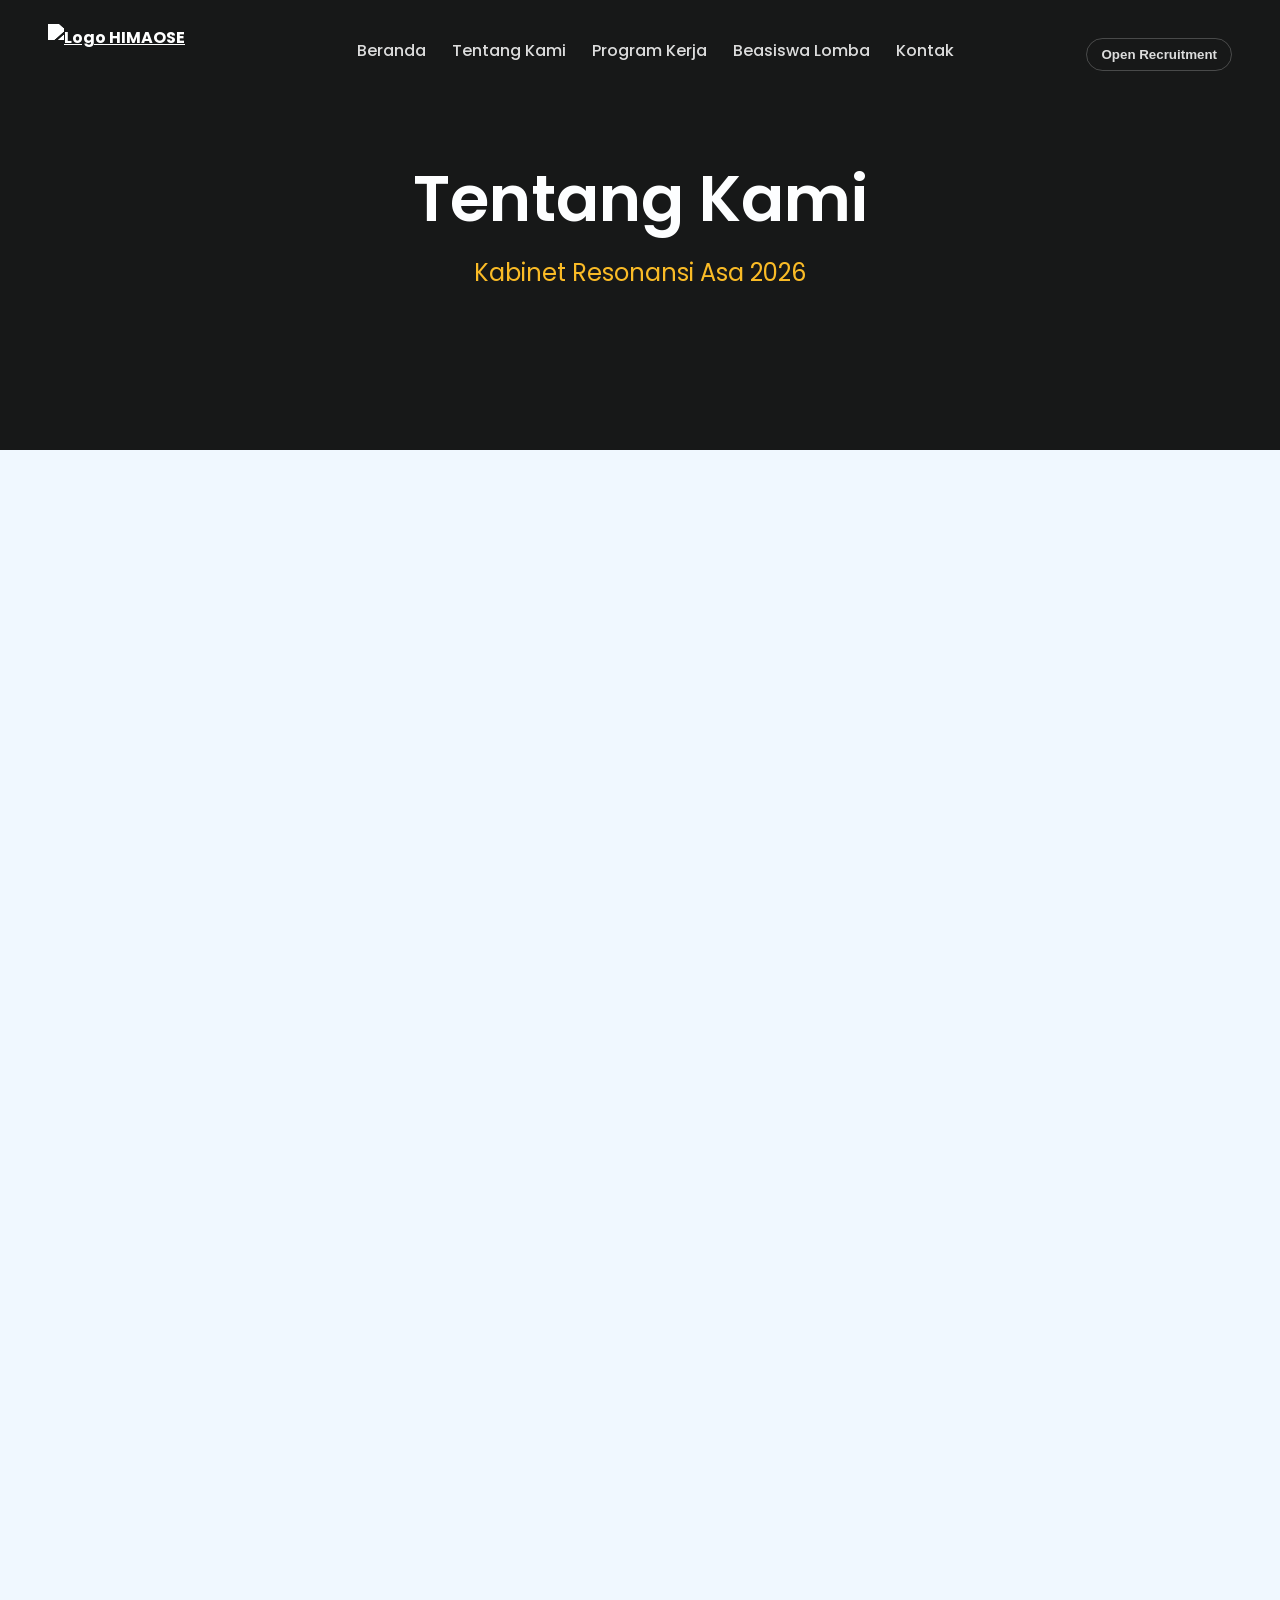
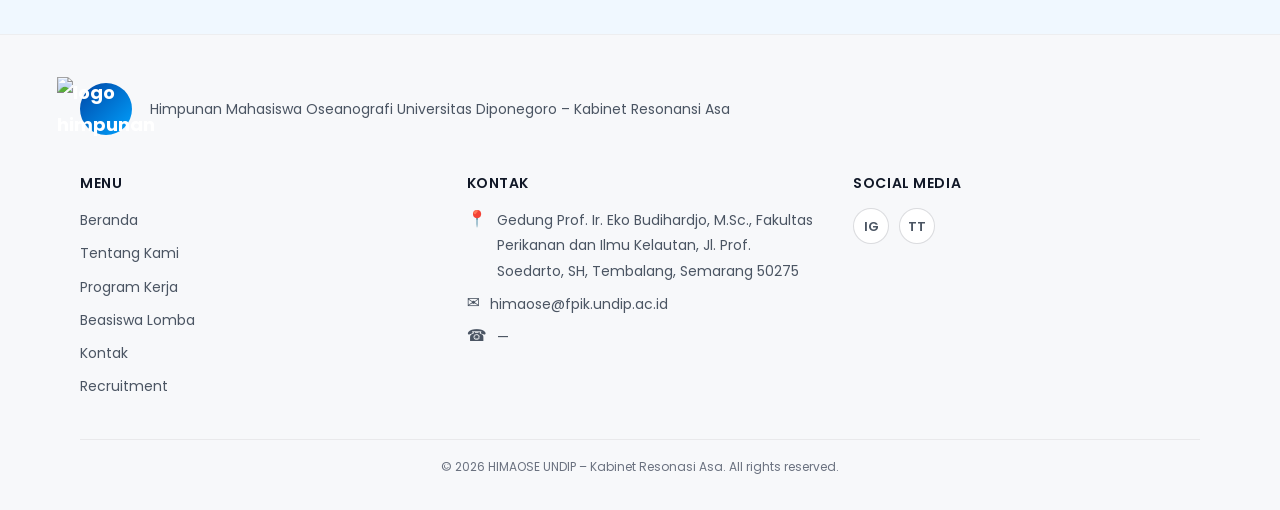
==== profil.html @ d8b57caa "update profil dan organogram" ====
<!doctype html>
<html lang="id">

<head>
  <meta charset="utf-8" />
  <meta name="viewport" content="width=device-width, initial-scale=1" />
  <title>Profile - HIMAOSE</title>

  <!-- Fonts -->
  <link href="https://fonts.googleapis.com/css2?family=Poppins:wght@300;400;600;700&display=swap" rel="stylesheet" />

  <!-- Favicon -->
  <link rel="icon" type="image/png" sizes="64x64" href="assets/images/logo/favicon.ico" />

  <!-- Styles -->
  <link rel="stylesheet" href="assets/css/profil.css" />
  <link rel="stylesheet" href="assets/css/navbar.css" />
  <link rel="stylesheet" href="assets/css/footer.css" />

  <!-- Feather -->
  <script src="https://unpkg.com/feather-icons"></script>
</head>

<!-- EDIT HEREEEEEEEEEEEEEEEEEEEEEEEEEEEEEEEEEEEEEEEEEEEEEEEEEE -->

<body>
  <!-- NAVBAR -->
  <div id="navbar"></div>

  <!-- HERO -->
  <div class="overlay">
    <main class="profile-hero" role="main">
      <h1>Tentang Kami</h1>
      <h2>Kabinet Resonansi Asa 2026</h2>
    </main>
  </div>

  <!-- APA ITU HIMAOSE -->
  <section class="section-about-himaose scroll-reveal">
    <h2>Himpunan Mahasiswa Oseanografi</h2>
    <p>
      Himpunan Mahasiswa Oseanografi (HIMAOSE) adalah organisasi otonom
      mahasiswa tingkat program studi Oseanografi di Universitas Diponegoro.
      Sejak berdiri pada 4 Maret 2017, HIMAOSE menjadi wadah aspirasi,
      pengembangan keilmuan, dan pembinaan karakter mahasiswa Oseanografi
      dalam lingkup akademik maupun non-akademik. Berkomitmen untuk terus
      berkembang, HIMAOSE hadir sebagai rumah tumbuh bagi seluruh mahasiswa
      Oseanografi dalam mencapai visi dan misi organisasi.
    </p>
  </section>

  <!-- VISI & MISI -->
  <section class="section-vision-mission scroll-reveal">
    <h2>Visi &amp; Misi</h2>
    <div class="vm-container">
      <div class="vm-card" onclick="showVM('visi', this)">
        <h3>Visi</h3>
      </div>
      <div class="vm-card" onclick="showVM('misi', this)">
        <h3>Misi</h3>
      </div>
    </div>
    <div id="visi" class="vm-content">
      <p>
        Mewujudkan HIMAOSE sebagai organisasi yang resilien, progresif,
        profesional, dan sinergis melalui sistem kerja yang adaptif,
        kolaboratif, dan tepat waktu guna membangun lingkungan yang
        memotivasi, memperkuat partisipasi dan bonding fungsionaris, serta
        meningkatkan koordinasi lintas-bidang dan lintas-himpunan secara
        berkelanjutan.
      </p>
    </div>
    <div id="misi" class="vm-content">
      <ol>
        <li>
          Menguatkan sistem internal yang adaptif dan profesional untuk
          memastikan alur kerja yang jelas, mulai dari perencanaan, eksekusi,
          hingga pelaporan.
        </li>

        <li>
          Memperkuat ikatan pengurus untuk membangun iklim hangat didalam
          himpunan yang memotivasi melalui pengembangan SDM yang terarah.
        </li>

        <li>
          Memperkuat koordinasi dan kolaborasi lintas-bidang secara sinergis,
          pembagian peran yang proporsional, serta budaya kerja tepat waktu
          untuk memastikan setiap program berjalan terintegrasi dan saling
          mendukung.
        </li>

        <li>
          Meningkatkan interaksi, partisipasi, dan sense of belonging angkatan
          melalui mekanisme komunikasi dua arah yang baik, program yang
          relevan, serta pemberian ruang kontribusi yang terpercaya untuk
          setiap angkatan.
        </li>

        <li>
          Membangun hubungan kelembagaan yang baik dengan HMIK, himpunan lain,
          serta jejaring eksternal agar kolaborasi strategis dapat dilakukan
          secara efektif dan terarah.
        </li>

        <li>
          Mengarahkah setiap program kerja agar relevan dengan identitas
          keilmuan Oseanografi.
        </li>

        <li>
          Menyelenggarakan kegiatan pengabdian masyarakat yang berdampak dan
          berkelanjutan dengan memfokuskan tema pada isu-isu pesisir dan
          oseanografi.
        </li>
      </ol>
    </div>
  </section>

  <!-- STRUKTUR ORGANISASI -->
  <section class="section-structure scroll-reveal">
    <h2>Struktur Organisasi</h2>
    <div class="structure-image-container">
      <!-- Ganti src dengan path gambar struktur organisasi Anda -->
      <img src="assets/images/Organogram.png" alt="Struktur Organisasi HIMAOSE" class="structure-image" />
    </div>
    <div class="structure-cards-container">
      <a href="KetuaWakil.html" class="structure-card">
        <div class="card-icon"><i data-feather="award"></i></div>
        <h3>Ketua &amp; Wakil</h3>
      </a>
      <a href="Sekretaris.html" class="structure-card">
        <div class="card-icon"><i data-feather="file-text"></i></div>
        <h3>Sekretaris</h3>
      </a>
      <a href="Bendahara.html" class="structure-card">
        <div class="card-icon"><i data-feather="dollar-sign"></i></div>
        <h3>Bendahara</h3>
      </a>
      <a href="PSDM.html" class="structure-card">
        <div class="card-icon"><i data-feather="users"></i></div>
        <h3>PSDM</h3>
      </a>
      <a href="MI.html" class="structure-card">
        <div class="card-icon"><i data-feather="book-open"></i></div>
        <h3>Media Informasi</h3>
      </a>
      <a href="Dagri.html" class="structure-card">
        <div class="card-icon"><i data-feather="home"></i></div>
        <h3>Dagri</h3>
      </a>
      <a href="Ekotif.html" class="structure-card">
        <div class="card-icon"><i data-feather="globe"></i></div>
        <h3>Ekotif</h3>
      </a>
      <a href="Humas.html" class="structure-card">
        <div class="card-icon"><i data-feather="message-circle"></i></div>
        <h3>Humas</h3>
      </a>
      <a href="Kesma.html" class="structure-card">
        <div class="card-icon"><i data-feather="heart"></i></div>
        <h3>Kesma</h3>
      </a>
      <a href="Seniora.html" class="structure-card">
        <div class="card-icon"><i data-feather="dribbble"></i></div>
        <h3>Seniora</h3>
      </a>
      <a href="Libang.html" class="structure-card">
        <div class="card-icon"><i data-feather="search"></i></div>
        <h3>Libang</h3>
      </a>
      <a href="Dimas.html" class="structure-card">
        <div class="card-icon"><i data-feather="compass"></i></div>
        <h3>Dimas</h3>
      </a>
    </div>
  </section>

  <!-- MAKNA LOGO -->
  <section class="section-logo-meaning scroll-reveal">
    <h2>Makna Logo Resonansi Asa</h2>
    <div class="logo-cards-container">
      <div class="logo-card scroll-reveal">
        <div class="card-image">
          <img src="assets/images/logo/infinity.PNG" alt="Elemen 1" />
        </div>
        <div class="card-title">Gelombang</div>
        <div class="card-overlay">
          <p>
            Menegaskan identitas HIMAOSE sebagai rumah keilmuan Oseanografi.
            Menggambarkan gerak organisasi yang progresif
          </p>
        </div>
      </div>

      <div class="logo-card scroll-reveal">
        <div class="card-image">
          <img src="assets/images/logo/resonansi asa-01.jpg" alt="Elemen 2" />
        </div>
        <div class="card-title">Siluet Paus</div>
        <div class="card-overlay">
          <p>
            Paus adalah penjaga keseimbangan dalam ekosistem laut, berdampak
            luas pada kehidupan di sekitarnya
          </p>
        </div>
      </div>

      <div class="logo-card scroll-reveal">
        <div class="card-image">
          <img src="assets/images/logo/jabattangan.PNG" alt="Elemen 3" />
        </div>
        <div class="card-title">Jabat Tangan</div>
        <div class="card-overlay">
          <p>
            Dua bentuk kuning membentuk silhouette jabat tangan, simbol dari
            kerja sama dan rasa saling percaya.
          </p>
        </div>
      </div>

      <div class="logo-card scroll-reveal">
        <div class="card-image">
          <img src="assets/images/logo/resonansi asa-01.jpg" alt="Elemen 4" />
        </div>
        <div class="card-title">Infinity</div>
        <div class="card-overlay">
          <p>
            Gelombang biru dan jabat tangan kuning bersatu membentuk simbol
            infinity yang menandakan bahwa arah kerja HIMAOSE harus
            berkelanjutan
          </p>
        </div>
      </div>

      <div class="logo-card scroll-reveal">
        <div class="card-image">
          <img src="assets/images/logo/titikbiru.PNG" alt="Elemen 5" />
        </div>
        <div class="card-title">2 Titik Biru</div>
        <div class="card-overlay">
          <p>
            Penegasan bahwa gerak HIMAOSE didasakan pada nilai dan budaya
            organisasi
          </p>
        </div>
      </div>
    </div>
  </section>

  <!-- NILAI RESONANSI ASA -->
  <section class="section-values scroll-reveal">
    <h2>Nilai Resonansi Asa</h2>
    <div class="values-container">
      <div class="value-card">
        <div class="value-icon"><i data-feather="refresh-cw"></i></div>
        <h3>RESILIEN</h3>
        <p>
          Kemampuan fungsionaris untuk tetap kuat, bangkit, dan adaptif
          menghadapi tekanan serta perubahan
        </p>
      </div>

      <div class="value-card">
        <div class="value-icon"><i data-feather="trending-up"></i></div>
        <h3>PROGRESIF</h3>
        <p>
          Komitmen untuk terus bergerak maju melalui pengembangan program dan
          sistem kerja yang lebih baik.
        </p>
      </div>

      <div class="value-card">
        <div class="value-icon"><i data-feather="award"></i></div>
        <h3>PROFESIONAL</h3>
        <p>
          Menjalankan tugas dengan mutu, kualitas, dan sikap kerja yang
          bertanggung jawab serta berintegritas.
        </p>
      </div>

      <div class="value-card">
        <div class="value-icon"><i data-feather="users"></i></div>
        <h3>SINERGIS</h3>
        <p>
          Membangun kerja sama yang selaras dan saling menguatkan antar
          pengurus maupun antarhimpunan.
        </p>
      </div>
    </div>
  </section>

  <!-- BUDAYA RESONANSI ASA -->
  <section class="section-values section-culture scroll-reveal">
    <h2>Budaya Resonansi Asa</h2>
    <div class="values-container">
      <div class="value-card">
        <div class="value-icon"><i data-feather="clock"></i></div>
        <h3>PUNCTUALITY</h3>
        <p>
          Komitmen untuk tepat waktu sebagai wujud disiplin dan tanggung jawab
          terhadap kesepakatan.
        </p>
      </div>

      <div class="value-card">
        <div class="value-icon"><i data-feather="git-merge"></i></div>
        <h3>KOLABORASI</h3>
        <p>
          Kerja sama antarindividu atau kelompok untuk mencapai tujuan bersama
          secara saling melengkapi.
        </p>
      </div>

      <div class="value-card">
        <div class="value-icon"><i data-feather="sliders"></i></div>
        <h3>BERADAPTASI</h3>
        <p>
          Kemampuan menyesuaikan diri dengan dinamika kebutuhan secara cepat
          dan relevan.
        </p>
      </div>
    </div>
  </section>

  

  <!-- FOOTER ROOT  -->
  <div id="footer-root"></div>

  <!-- FOOTER LOAD -->
  <script src="js/load-navbar.js"></script>

  <!-- FOOTER LOAD -->
  <script src="js/load-footer.js"></script>

  <script src="js/profil.js"></script>
</body>

</html>
---- assets/css/profil.css ----
/* =========================
   COLOR SYSTEM
========================= */
:root {
  --gold-soft: #f3d64e;
  --gold-main: #fcb50f;
  --blue-dark: #5182cd;
  --blue-sky: #54c4fc;
  --blue-soft: #88d8ff;
  --text-dark: #222;
}

/* =========================
   RESET & GLOBAL
========================= */
* {
  margin: 0;
  padding: 0;
  box-sizing: border-box;
}

body {
  font-family: "Poppins", sans-serif;
  background:   #f0f8ff;
  color: var(--text-dark);
  line-height: 1.8;
}

section {
  padding: 100px 20px;
}

/* =========================
   HERO STYLE
========================= */
.profile-hero {
  height: 50vh;
  background-color: #000000;
  background-image:
    linear-gradient(rgba(0, 0, 0, 0.6), rgba(0, 0, 0, 0.6)),
    url("../images/abstract-coloured-background-with-variety-transparent-raindrops.jpeg");
  background-size: cover;
  background-position: center;
  display: flex;
  flex-direction: column;
  justify-content: center;
  align-items: center;
  color: white;
  text-align: center;
  padding: 0 20px;
  opacity: 0.9;
}

.profile-hero h1 {
  font-size: 4rem;
  font-weight: 600;
  margin-bottom: -5px;
}

.profile-hero h2 {
  font-size: 1.5rem;
  font-weight: 400;
  margin-bottom: 15px;
  color: var(--gold-main);
}

.profile-hero p {
  font-style: italic;
  opacity: 0.95;
  color: var(--gold-soft);
}

/* =========================
   INTERACTIVE BORDER CARD
========================= */

.section-about-himaose {
  max-width: 900px;
  margin: 100px auto;
  padding: 60px 50px;
  background: #f0f8ff;
  position: relative;
  border-radius: 20px;
  transition: all 0.4s ease;
  overflow: hidden;
}

/* Gradient Border sesuai palette */
.section-about-himaose::before {
  content: "";
  position: absolute;
  inset: 0;
  padding: 2px;
  border-radius: 20px;
  background: linear-gradient(
    135deg,
    var(--blue-dark),
    var(--blue-sky),
    var(--gold-main)
  );
  -webkit-mask:
    linear-gradient(#fff 0 0) content-box,
    linear-gradient(#fff 0 0);
  -webkit-mask-composite: xor;
  mask-composite: exclude;
  pointer-events: none;
}

/* Hover effect */
.section-about-himaose:hover {
  transform: translateY(-8px);
  box-shadow: 0 20px 40px rgba(81, 130, 205, 0.2);
}

/* Hover border lebih terang */
.section-about-himaose:hover::before {
  background: linear-gradient(
    135deg,
    var(--blue-sky),
    var(--blue-soft),
    var(--gold-soft)
  );
}

/* =========================
   SECTION TITLE
========================= */
.section-about-himaose h2 {
  font-size: 2rem;
  font-weight: 600;
  margin-bottom: 40px;
  text-align: center;
  color: var(--blue-dark);
}

/* =========================
   PARAGRAPH STYLE
========================= */
.section-about-himaose p {
  text-align: justify;
  margin-bottom: 25px;
  font-size: 1rem;
  color: #444;
  line-height: 1.9;
}

/* Drop cap elegan */
.section-about-himaose p:first-of-type::first-letter {
  font-size: 3rem;
  font-weight: 700;
  float: left;
  line-height: 1;
  padding-right: 8px;
  color: var(--blue-dark);
}

/* =========================
   SCROLL ANIMATION
========================= */
.scroll-reveal {
  opacity: 0;
  transform: translateY(60px);
  transition:
    opacity 0.8s ease,
    transform 0.8s ease;
}

.scroll-reveal.active {
  opacity: 1;
  transform: translateY(0);
}

/* =========================
   LOGO MEANING SECTION
========================= */
.section-logo-meaning {
  max-width: 100%;
  margin: 0 auto;
  padding: 100px 10px;
  background-color: white;
}

/* =========================
   NILAI RESONANSI ASA SECTION
========================= */
.section-values {
  max-width: 100%;
  margin: 0 auto;
  padding: 100px 20px;
  text-align: center;
  background: #f0f8ff;
}

.section-values h2 {
  font-size: 2rem;
  font-weight: 600;
  margin-bottom: 50px;
  color: #5182cd;
  position: relative;
  padding-bottom: 20px;
}

.section-values h2::after {
  content: "";
  position: absolute;
  bottom: 0;
  left: 50%;
  transform: translateX(-50%);
  width: 300px;
  height: 2px;
  background: #f3d64e;
  margin-bottom: 15px;
}

/* =========================
   BUDAYA RESONANSI ASA (Different Background)
========================= */
.section-culture {
  background: #f0f8ff !important;
}

/* Card lebih lebar untuk budaya (hanya 3 card) */
.section-culture .value-card {
  flex: 0 1 300px;
  max-width: 320px;
}

.values-container {
  display: flex;
  justify-content: center;
  gap: 30px;
  flex-wrap: wrap;
  max-width: 1100px;
  margin: 0 auto;
}

.value-card {
  flex: 0 1 250px;
  border-radius: 15px;
  padding: 30px 20px;
  box-shadow: 0 8px 20px rgba(0, 0, 0, 0.1);
  transition: all 0.3s ease;
  text-align: center;
  position: relative;
  overflow: hidden;
  border: 2px solid transparent;
}

.value-card::before {
  content: "";
  position: absolute;
  top: 0;
  left: 0;
  right: 0;
  height: 4px;
  background: #5182cd;
}

.value-card {
  background: #ffffff;
  border-color: #f3d64e;
}

.value-card:hover {
  transform: translateY(-8px);
  background: #f8fafd;
  box-shadow: 0 0 50px rgba(0, 0, 0, 0.2);
  border-color: #5182cd;
}

.value-icon {
  font-size: 3rem;
  transition: all 0.3s ease;
  margin-bottom: 15px;
  display: inline-block;
  color: #5182cd;
}

.value-card h3 {
  font-size: 1.2rem;
  font-weight: 600;
  margin-bottom: 12px;
  margin-top: 10px;
  color: #5182cd;
}

.value-card p {
  font-size: 0.95rem;
  color: #555;
  line-height: 1.7;
}

/* adjust scroll reveal after new section inserted if any */

.section-logo-meaning h2 {
  font-size: 2rem;
  font-weight: 600;
  margin-bottom: 50px;
  text-align: center;
  color: var(--blue-dark);
  position: relative;
  padding-bottom: 20px;
}

.section-logo-meaning h2::after {
  content: "";
  position: absolute;
  bottom: 0;
  left: 50%;
  transform: translateX(-50%);
  width: 500px;
  height: 2px;
  background-color: #f3d64e;
  margin-bottom: 15px;
}

/* =========================
   LOGO CARDS GRID
========================= */
.logo-cards-container {
  display: flex;
  flex-wrap: wrap;
  gap: 40px;
  padding: 0 20px;
  max-width: 1000px;
  margin: 0 auto;
  justify-content: center;
  align-items: center;
}

.logo-card {
  flex: 0 1 calc(33.333% - 27px);
  max-width: 280px;
}

/* =========================
   INDIVIDUAL CARD
========================= */
.logo-card {
  position: relative;
  border-radius: 15px;
  overflow: hidden;
  aspect-ratio: 1/1;
  cursor: pointer;
  box-shadow: 0 10px 30px rgba(22, 140, 44, 0.15);
  transition: all 0.3s ease;
  border: 2px solid #f3d64e;
}

.logo-card:hover {
  transform: translateY(-10px);
  box-shadow: 0 20px 50px rgba(81, 130, 205, 0.3);
}

.card-image {
  width: 100%;
  height: 70%;
  overflow: hidden;
  background: #f0f0f0;
}

.card-image img {
  width: 100%;
  height: 100%;
  object-fit: cover;
  transition: transform 0.3s ease;
}

.logo-card:hover .card-image img {
  transform: scale(1.1);
}

/* =========================
   CARD TITLE
========================= */
.card-title {
  position: absolute;
  bottom: 0;
  left: 0;
  right: 0;
  background: linear-gradient(to top, #88d8ff, transparent);
  color: #000000;
  padding: 25px 15px 15px;
  font-size: 1.1rem;
  font-weight: 500;
  text-align: center;
  transition: all 0.3s ease;
  z-index: 1;
  height: 30%;
  display: flex;
  align-items: flex-end;
  justify-content: center;
}

.logo-card:hover .card-title {
  opacity: 0;
  transform: translateY(20px);
}

/* =========================
   CARD OVERLAY (DESKRIPSI)
========================= */
.card-overlay {
  position: absolute;
  inset: 0;
  background: linear-gradient(135deg, var(--blue-dark), var(--blue-sky));
  display: flex;
  align-items: center;
  justify-content: center;
  padding: 35px;
  text-align: center;
  opacity: 0;
  transition: opacity 0.3s ease;
  z-index: 2;
  overflow-y: auto;
}

.logo-card:hover .card-overlay {
  opacity: 0.95;
}

.card-overlay p {
  color: white;
  font-size: 0.95rem;
  font-weight: 500;
  line-height: 1.7;
  word-wrap: break-word;
}

/* =========================
   VISION & MISSION SECTION
========================= */
.section-vision-mission {
  max-width: 100%;
  margin: 5px auto;
  padding: 60px 40px;
  background:  #f0f8ff;
  border-radius: 20px;
  position: relative;
  overflow: hidden;
}

.section-vision-mission h2 {
  text-align: center;
  font-size: 2rem;
  font-weight: 600;
  margin-bottom: 40px;
  color: var(--blue-dark);
  position: relative;
  padding-bottom: 10px;
}

.section-vision-mission h2::after {
  content: "";
  position: absolute;
  bottom: 0;
  left: 50%;
  transform: translateX(-50%);
  width: 300px;
  height: 2px;
  background-color: #f3d64e;
}

.vm-container {
  display: flex;
  justify-content: center;
  gap: 30px;
  flex-wrap: wrap;
  margin-bottom: 30px;
}

.vm-card {
  flex: 0 1 200px;
  background: linear-gradient(135deg, #5182cd, var(--blue-sky));
  color: #fff;
  border-radius: 15px;
  padding: 25px 15px;
  text-align: center;
  cursor: pointer;
  transition:
    transform 0.3s ease,
    box-shadow 0.3s ease;
  box-shadow: 0 10px 20px rgba(0, 0, 0, 0.15);
}

.vm-card:hover {
  transform: translateY(-8px);
  box-shadow: 0 18px 30px rgba(0, 0, 0, 0.2);
}

.vm-card.selected {
  background: linear-gradient(135deg, var(--gold-main), var(--gold-soft));
  color: var(--text-dark);
}

.vm-card h3 {
  margin: 0;
  font-size: 1.2rem;
}

.vm-content {
  opacity: 0;
  max-height: 0;
  overflow: hidden;
  max-width: 800px;
  margin: 0 auto;
  padding: 10 20px;
  border-radius: 12px;
  background-color: #deb9b9;
  background-image: linear-gradient(135deg, var(--blue-soft) 0%);
  background-blend-mode: overlay;
  color: #222;
  font-size: 1rem;
  line-height: 1.7;
  transition:
    opacity 0.4s ease,
    max-height 0.4s ease,
    padding 0.4s ease;
}

/* VISI styling - dengan border dan animasi */
#visi.vm-content {
  border: 2px solid #f3d64e;
  opacity: 0;
  transform: translateY(-40px);
  text-align: center;
}

#visi.vm-content.show {
  animation: slideDownVisible 0.8s ease-out forwards;
}

/* MISI styling - tanpa border dan tanpa background */
#misi.vm-content {
  background-color: transparent;
  background-image: none;
}

.vm-content.show {
  opacity: 1;
  max-height: 900px;
  padding: 30px;
}

.vm-content ul {
  list-style: disc inside;
}

.vm-content ul li {
  margin-bottom: 50px;
  padding-bottom: 50px;
}

.vm-content ul li::marker {
  color: var(--gold-main);
}

/* Mission points (ol li) with border and staggered animation */
.vm-content ol {
  list-style: none;
  counter-reset: misi-counter;
  padding: 0;
  margin: 0;
}

.vm-content ol li {
  counter-increment: misi-counter;
  border: 2px solid #f3d64e;
  border-radius: 10px;
  background-color: #deb9b9;
  background-image: linear-gradient(135deg, var(--blue-soft) 0%);
  background-blend-mode: overlay;
  padding: 20px 20px 20px 70px;
  margin-bottom: 15px;
  opacity: 0;
  position: relative;
  transition: box-shadow 0.3s ease;
  cursor: pointer;
  display: flex;
  align-items: center;
  justify-content: center;
  min-height: 60px;
}

.vm-content ol li:hover {
  box-shadow: 0 10px 25px rgba(81, 130, 205, 0.3);
}

/* Numbered badge styling */
.vm-content ol li::before {
  content: counter(misi-counter);
  position: absolute;
  left: 15px;
  top: 50%;
  transform: translateY(-50%);
  background: linear-gradient(135deg, var(--blue-dark), var(--blue-sky));
  color: white;
  width: 32px;
  height: 32px;
  border-radius: 8px;
  display: flex;
  align-items: center;
  justify-content: center;
  font-weight: 600;
  font-size: 0.9rem;
  transition: background 0.3s ease;
}

.vm-content ol li:hover::before {
  background: linear-gradient(135deg, var(--gold-main), var(--gold-soft));
}

/* Animation only triggers when parent has .show class */
.vm-content.show ol li {
  animation: slideInFromLeft 0.6s ease-out forwards;
}

/* Staggered animation delays per list item */
.vm-content.show ol li:nth-child(1) {
  animation-delay: 0.1s;
}

.vm-content.show ol li:nth-child(2) {
  animation-delay: 0.3s;
}

.vm-content.show ol li:nth-child(3) {
  animation-delay: 0.5s;
}

.vm-content.show ol li:nth-child(4) {
  animation-delay: 0.7s;
}

.vm-content.show ol li:nth-child(5) {
  animation-delay: 0.9s;
}

.vm-content.show ol li:nth-child(6) {
  animation-delay: 1.1s;
}

.vm-content.show ol li:nth-child(7) {
  animation-delay: 1.3s;
}

/* Keyframe for vision slide-down animation */
@keyframes slideDownVisible {
  from {
    opacity: 0;
    transform: translateY(-40px);
  }
  to {
    opacity: 1;
    transform: translateY(0);
  }
}

/* Keyframe for staggered slide-in animation */
@keyframes slideInFromLeft {
  0% {
    opacity: 0;
    transform: translateX(-50px);
  }
  100% {
    opacity: 1;
    transform: translateX(0);
  }
}

/* keep scroll reveal styles after if needed */

/* =========================
   RESPONSIVE
========================= */
@media (max-width: 768px) {
  /* Hero */
  .profile-hero h1 {
    font-size: 2.5rem;
  }

  .profile-hero h2 {
    font-size: 1.1rem;
  }

  /* About section */
  .section-about-himaose {
    max-width: 100%;
    padding: 40px 20px;
    margin: 50px 15px;
    width: calc(100% - 30px);
  }

  .section-about-himaose h2 {
    font-size: 1.5rem;
  }

  .section-about-himaose p {
    font-size: 0.9rem;
    text-align: center;
  }

  /* Vision & Mission section */
  .section-vision-mission {
    padding: 40px 20px;
  }

  .section-vision-mission h2 {
    font-size: 1.5rem;
    margin-bottom: 25px;
  }

  .section-vision-mission h2::after {
    width: 200px;
  }

  .vm-container {
    gap: 15px;
    margin-bottom: 20px;
  }

  .vm-card {
    flex: 0 1 150px;
    padding: 18px 12px;
  }

  .vm-card h3 {
    font-size: 1rem;
  }

  .vm-content {
    max-width: 100%;
  }

  .vm-content.show {
    padding: 20px;
  }

  /* Vision text */
  #visi.vm-content p {
    font-size: 0.9rem;
    line-height: 1.6;
  }

  /* Mission items - remove animation on mobile */
  .vm-content ol li {
    padding: 15px 15px 15px 50px;
    min-height: auto;
    opacity: 1;
    animation: none !important;
  }

  .vm-content ol li::before {
    width: 28px;
    height: 28px;
    font-size: 0.8rem;
    left: 10px;
  }

  .vm-content ol li:hover {
    box-shadow: 0 5px 15px rgba(81, 130, 205, 0.2);
  }

  /* Logo section - VERTICAL LAYOUT */
  .logo-cards-container {
    flex-direction: column;
    gap: 15px;
    max-width: 320px;
    margin: 0 auto;
  }

  .logo-card {
    flex: 0 1 100%;
    max-width: 320px;
  }

  .section-logo-meaning h2 {
    font-size: 1.5rem;
    margin-bottom: 30px;
  }

  .card-overlay p {
    font-size: 0.8rem;
    padding: 15px;
  }

  .card-title {
    font-size: 0.9rem;
    padding: 15px 10px 10px;
  }

  /* Values section responsive */
  .section-values {
    padding: 60px 20px;
  }

  .section-values h2 {
    font-size: 1.5rem;
    margin-bottom: 30px;
  }

  .values-container {
    gap: 20px;
  }

  .value-card {
    flex: 0 1 calc(50% - 10px);
    padding: 20px 15px;
  }

  .value-icon {
    font-size: 2.5rem;
  }

  .value-card h3 {
    font-size: 1rem;
  }

  .value-card p {
    font-size: 0.85rem;
  }
}

@media (max-width: 480px) {
  section {
    padding: 60px 15px;
  }

  /* Hero */
  .profile-hero {
    height: 40vh;
  }

  .profile-hero h1 {
    font-size: 2rem;
    margin-bottom: -3px;
  }

  .profile-hero h2 {
    font-size: 0.9rem;
  }

  /* About section */
  .section-about-himaose {
    max-width: 100%;
    padding: 30px 15px;
    margin: 40px 15px;
    width: calc(100% - 30px);
    border-radius: 15px;
  }

  .section-about-himaose h2 {
    font-size: 1.2rem;
    margin-bottom: 25px;
  }

  .section-about-himaose p {
    font-size: 0.85rem;
    text-align: center;
  }

  /* Vision & Mission */
  .section-vision-mission {
    padding: 30px 15px;
  }

  .section-vision-mission h2 {
    font-size: 1.2rem;
    margin-bottom: 20px;
    padding-bottom: 8px;
  }

  .section-vision-mission h2::after {
    width: 150px;
    margin-bottom: 10px;
  }

  .vm-container {
    gap: 10px;
    margin-bottom: 15px;
  }

  .vm-card {
    flex: 0 1 calc(50% - 5px);
    padding: 15px 10px;
    font-size: 0.9rem;
  }

  .vm-card h3 {
    font-size: 0.9rem;
  }

  .vm-content {
    max-width: 100%;
  }

  #visi.vm-content {
    transform: none;
    opacity: 1;
    animation: none;
  }

  #visi.vm-content p {
    font-size: 0.8rem;
    line-height: 1.5;
    text-align: center;
  }

  .vm-content.show {
    padding: 15px;
    max-height: 1000px;
  }

  /* Mission items */
  .vm-content ol li {
    padding: 12px 12px 12px 45px;
    margin-bottom: 12px;
    font-size: 0.8rem;
    opacity: 1;
    animation: none !important;
  }

  .vm-content ol li::before {
    width: 25px;
    height: 25px;
    font-size: 0.7rem;
    left: 8px;
  }

  /* Logo section - VERTICAL LAYOUT */
  .section-logo-meaning {
    padding: 40px 15px;
  }

  .section-logo-meaning h2 {
    font-size: 1.1rem;
    margin-bottom: 20px;
    padding-bottom: 8px;
  }

  .section-logo-meaning h2::after {
    width: 120px;
  }

  .logo-cards-container {
    flex-direction: column;
    gap: 12px;
    max-width: 280px;
    margin: 0 auto;
    padding: 0;
  }

  .logo-card {
    flex: 0 1 100%;
    max-width: 280px;
  }

  .card-overlay p {
    font-size: 0.75rem;
    padding: 12px;
  }

  .card-title {
    font-size: 0.8rem;
    padding: 12px 8px 8px;
  }

  /* Values section responsive */
  .section-values {
    padding: 50px 15px;
  }

  .section-values h2 {
    font-size: 1.2rem;
    margin-bottom: 25px;
  }

  .section-values h2::after {
    width: 150px;
  }

  .values-container {
    gap: 15px;
  }

  .value-card {
    flex: 0 1 100%;
    padding: 18px 12px;
  }

  .value-icon {
    font-size: 2rem;
  }

  .value-card h3 {
    font-size: 0.95rem;
    margin-bottom: 8px;
  }

  .value-card p {
    font-size: 0.8rem;
    line-height: 1.5;
  }
}

@media (max-width: 1024px) {
  .logo-card {
    flex: 0 1 calc(33.333% - 27px);
  }
}

/* =========================
   STRUKTUR ORGANISASI SECTION
========================= */
.section-structure {
  max-width: 100%;
  margin: 0 auto;
  padding: 100px 20px;
  text-align: center;
  background:  white;
}

.section-structure h2 {
  font-size: 2rem;
  font-weight: 600;
  margin-bottom: 50px;
  color: var(--blue-dark);
  position: relative;
  padding-bottom: 20px;
}

.section-structure h2::after {
  content: "";
  position: absolute;
  bottom: 0;
  left: 50%;
  transform: translateX(-50%);
  width: 300px;
  height: 2px;
  background: #f3d64e;
  margin-bottom: 15px;
}

.structure-image-container {
  max-width: 900px;
  margin: 0 auto 60px;
  border-radius: 15px;
  overflow: hidden;
  box-shadow: 0 10px 30px rgba(0, 0, 0, 0.15);
  border: 2px solid transparent;
  border-color: #f3d64e;
  
}

.structure-image {
  width: 100%;
  height: auto;
  display: block;
}

.structure-cards-container {
  display: flex;
  justify-content: center;
  flex-wrap: wrap;
  gap: 25px;
  max-width: 1100px;
  margin: 0 auto;
}

.structure-card {
  flex: 0 1 calc(16.666% - 22px);
  max-width: 160px;
  min-height: 140px;
  background: linear-gradient(135deg, var(--blue-dark), var(--blue-sky));
  border-radius: 15px;
  padding: 25px 15px;
  text-decoration: none;
  color: white;
  display: flex;
  flex-direction: column;
  align-items: center;
  justify-content: center;
  gap: 12px;
  transition: all 0.3s ease;
  box-shadow: 0 8px 20px rgba(0, 0, 0, 0.15);
  border: 2px solid transparent;
}

.structure-card:hover {
  transform: translateY(-10px);
  box-shadow: 0 20px 40px rgba(81, 130, 205, 0.3);
  background: linear-gradient(135deg, var(--gold-main), var(--gold-soft));
  color: var(--text-dark);
  border-color: var(--blue-dark);
}

.structure-card .card-icon {
  font-size: 2.2rem;
  display: flex;
  align-items: center;
  justify-content: center;
  transition: all 0.3s ease;
}

.structure-card:hover .card-icon {
  transform: scale(1.15);
}

.structure-card h3 {
  font-size: 0.85rem;
  font-weight: 600;
  text-align: center;
  line-height: 1.3;
  margin: 0;
}

/* Responsive untuk Struktur Organisasi */
@media (max-width: 1024px) {
  .structure-card {
    flex: 0 1 calc(25% - 20px);
    max-width: 180px;
  }
}

@media (max-width: 768px) {
  .section-structure {
    padding: 60px 20px;
  }

  .section-structure h2 {
    font-size: 1.5rem;
    margin-bottom: 30px;
  }

  .structure-image-container {
    margin-bottom: 40px;
  }

  .structure-cards-container {
    gap: 15px;
  }

  .structure-card {
    flex: 0 1 calc(33.333% - 10px);
    max-width: 150px;
    min-height: 120px;
    padding: 20px 10px;
  }

  .structure-card .card-icon {
    font-size: 1.8rem;
  }

  .structure-card h3 {
    font-size: 0.75rem;
  }
}

@media (max-width: 480px) {
  .section-structure {
    padding: 50px 15px;
  }

  .section-structure h2 {
    font-size: 1.2rem;
    margin-bottom: 25px;
    padding-bottom: 15px;
  }

  .section-structure h2::after {
    width: 150px;
  }

  .structure-image-container {
    margin-bottom: 30px;
    border-radius: 10px;
  }

  .structure-cards-container {
    gap: 10px;
  }

  .structure-card {
    flex: 0 1 calc(50% - 5px);
    max-width: none;
    min-height: 100px;
    padding: 15px 10px;
    border-radius: 12px;
  }

  .structure-card .card-icon {
    font-size: 1.5rem;
  }

  .structure-card h3 {
    font-size: 0.7rem;
  }
}
---- assets/css/navbar.css ----
nav {
  position: fixed;
  left: 0;
  right: 0;
  top: 0;
  z-index: 40;
  display: flex;
  align-items: center;
  justify-content: space-between;
  padding: 24px 48px;
  transition:
    background-color 0.3s ease,
    box-shadow 0.3s ease,
    color 0.3s ease;
}
.navbar .logo {
  display: flex;
  align-items: center;
  gap: 12px;
  font-weight: 700;
}
.navbar .logo-image {
  height: 60px;
  width: auto;
  display: block;
  filter: brightness(0) invert(1); /* putih di atas background gelap */
}
.navbar .logo-text {
  font-size: 1.1rem;
  letter-spacing: 0.08em;
  display: none;
}

.navbar.scrolled .logo-image {
  filter: brightness(0); /* gunakan warna asli (hitam) saat scrolled */
}
.navbar .nav {
  display: flex;
  gap: 26px;
  align-items: center;
  margin-left: 40px; /* geser grup menu sedikit ke kanan */
}
.navbar .nav a {
  color: rgba(255, 255, 255, 0.85);
  text-decoration: none;
  font-weight: 500;
}
.navbar .nav a:hover {
  color: rgba(255, 255, 255, 0.85);
}
.navbar .nav a::after {
  content: "";
  display: block;
  padding-bottom: 0.3rem;
  border-bottom: 0.1rem solid rgba(255, 255, 255, 0.85);
  border-radius: 30%;
  transform: scaleX(0);
  transition: 0.2s;
}
.navbar .nav a:hover::after {
  transform: scaleX(1);
}
.navbar.scrolled {
  background-color: #ffff !important;
  color: black;
  box-shadow: 0 7px 10px rgba(0, 0, 0, 0.1);
}
.navbar.scrolled .nav a {
  color: black;
}
.navbar.scrolled .nav a:hover {
  color: rgba(0, 0, 0, 0.85);
}
.navbar.scrolled .nav a::after {
  border-bottom: 0.1rem solid rgba(0, 0, 0, 0.85);
}
.controls {
  display: flex;
  gap: 12px;
  align-items: center;
}
.btn-outline {
  padding: 8px 14px;
  border-radius: 24px;
  border: 1px solid rgba(255, 255, 255, 0.22);
  background: transparent;
  color: rgba(255, 255, 255, 0.85);
  font-weight: 600;
  cursor: pointer;
  transition: 0.2s ease;
}
.controls button:hover {
  color: rgba(255, 255, 255, 0.85);
  background-color: #f3d64e;
  color: #0b2648;
  border: 1px solid rgba(0, 0, 0, 0);
  /* background-color: rgba(0, 0, 0, 0.85);  */
  transform: scale(1.05);
}
.navbar.scrolled .controls button {
  color: black;
  border-color: black;
}
.navbar.scrolled .controls button:hover {
  color: black;
  border-color: #f3d64e;
}
#hamburger-menu {
  display: none;
}

/* Media Queries */

/* Tablet */
@media (max-width: 758px) {
  nav {
    padding: 18px 24px; /* kecilkan padding atas/bawah di tablet */
  }

  #hamburger-menu {
    display: inline-block;
    color: white;
    cursor: pointer;
    transition: 0.2s ease;
  }

  #hamburger-menu:hover {
    transform: scale(0.9);
  }
  #hamburger-menu::after {
    content: "";
    display: none;
  }
  .navbar {
    transition: 0.4s;
  }
  .navbar.active {
    background-color: rgba(0, 0, 0, 0.88);
  }
  .nav {
    position: absolute;
    top: 100%;
    right: 0;
    width: 100%;
    height: calc(100vh - 80px);
    background-color: rgba(0, 0, 0, 0.88);
    display: flex;
    flex-direction: column;
    align-items: center;
    padding-top: 1rem;
    transform: translateX(100%);
    opacity: 0;
    pointer-events: none;
    will-change: transform, opacity;
    transition:
      transform 0.45s cubic-bezier(0.22, 0.61, 0.36, 1),
      opacity 0.35s ease-out;
    z-index: 99;
  }
  .nav.active {
    transform: translateX(0);
    opacity: 1;
    pointer-events: auto;
  }
  .navbar .nav a {
    display: block;
    width: 100%;
    padding: 1rem 5rem;
    color: #ffff;
    text-decoration: none;
    font-size: 1.5rem;
    transition: 0.2s ease;
  }
  .navbar .nav a:hover {
    background-color: rgb(255, 251, 251);
    color: black;
  }
  .navbar .nav a::after {
    border-bottom: none;
  }
  .navbar.scrolled .nav,
  .navbar.scrolled .nav.active {
    /* Di state scrolled, panel menu tablet pakai latar putih solid */
    background-color: rgba(255, 255, 255, 1);
  }
  .navbar.scrolled .nav a {
    color: black;
  }
  .navbar.scrolled #hamburger-menu {
    color: rgba(0, 0, 0, 0.85);
  }
  .navbar.scrolled .nav a:hover {
    background-color: black;
    color: rgb(255, 251, 251);
  }
  .navbar.scrolled .nav a::after {
    border-bottom: none;
  }
  .controls {
    display: none;
  }
}
---- assets/css/footer.css ----
/* Style khusus footer HIMA OSE / landing page */

.site-footer{
  position: relative; 
  z-index: 10;
  background:#f7f8fa;
  color:#202937;
  padding:48px 40px 32px;
  border-top:1px solid rgba(0,0,0,0.04);
  font-family:Poppins,system-ui,-apple-system,Segoe UI,Roboto,"Helvetica Neue",Arial;
}

.footer-inner{
  max-width:1120px;
  margin:0 auto;
}

.footer-brand{
  display:flex;
  align-items:center;
  gap:18px;
  justify-content:flex-start;
  margin-bottom:36px;
}

.footer-logo-mark{
  width:52px;
  height:52px;
  border-radius:999px;
  background:linear-gradient(135deg,#0046a6,#00a3ff);
  display:flex;
  align-items:center;
  justify-content:center;
  color:#fff;
  font-weight:700;
  font-size:18px;
}

.footer-brand-text p{
  margin:0;
  font-size:14px;
  color:#4b5563;
}

.footer-columns{
  display:flex;
  flex-wrap:wrap;
  gap:40px;
  justify-content:space-between;
}

.footer-column{
  min-width:180px;
  flex:1;
}

.footer-title{
  font-size:14px;
  font-weight:600;
  letter-spacing:0.04em;
  text-transform:uppercase;
  margin:0 0 12px;
  color:#111827;
}

.footer-column ul{
  list-style:none;
  padding:0;
  margin:0;
}

.footer-column ul li{
  margin-bottom:8px;
  font-size:14px;
  color:#4b5563;
  transition: 0.2s ease;
}
.footer-column .footer-nav li:hover{
  color:#111827;
  padding-left: 0.7rem;
}
.footer-column a{
  color:#4b5563;
  text-decoration:none;
}
.footer-contact li{
  display:flex;
  align-items:flex-start;
  gap:10px;
}

.contact-icon{
  font-size:16px;
  line-height:1.4;
}

.contact-text{
  font-size:14px;
}

.footer-social{
  display:flex;
  gap:10px;
  margin-top:4px;
}

.social-button{
  width:36px;
  height:36px;
  border-radius:999px;
  border:1px solid rgba(31,41,55,0.16);
  display:flex;
  align-items:center;
  justify-content:center;
  font-size:13px;
  font-weight:600;
  color:#111827;
  text-decoration:none;
  background:#fff;
  transition: 0.2s ease;
}

.social-button:hover{
  border-color:#111827;
  transform: scale(0.96);
}

.footer-bottom{
  max-width:1120px;
  margin:32px auto 0;
  padding-top:16px;
  border-top:1px solid rgba(0,0,0,0.06);
  text-align:center;
}

.footer-bottom p{
  margin:0;
  font-size:12px;
  color:#6b7280;
}

@media (max-width:900px){
  .site-footer{
    padding:32px 20px 24px;
  }

  .footer-brand{
    align-items:flex-start;
  }

  .footer-columns{
    flex-direction:column;
    gap:24px;
  }
}
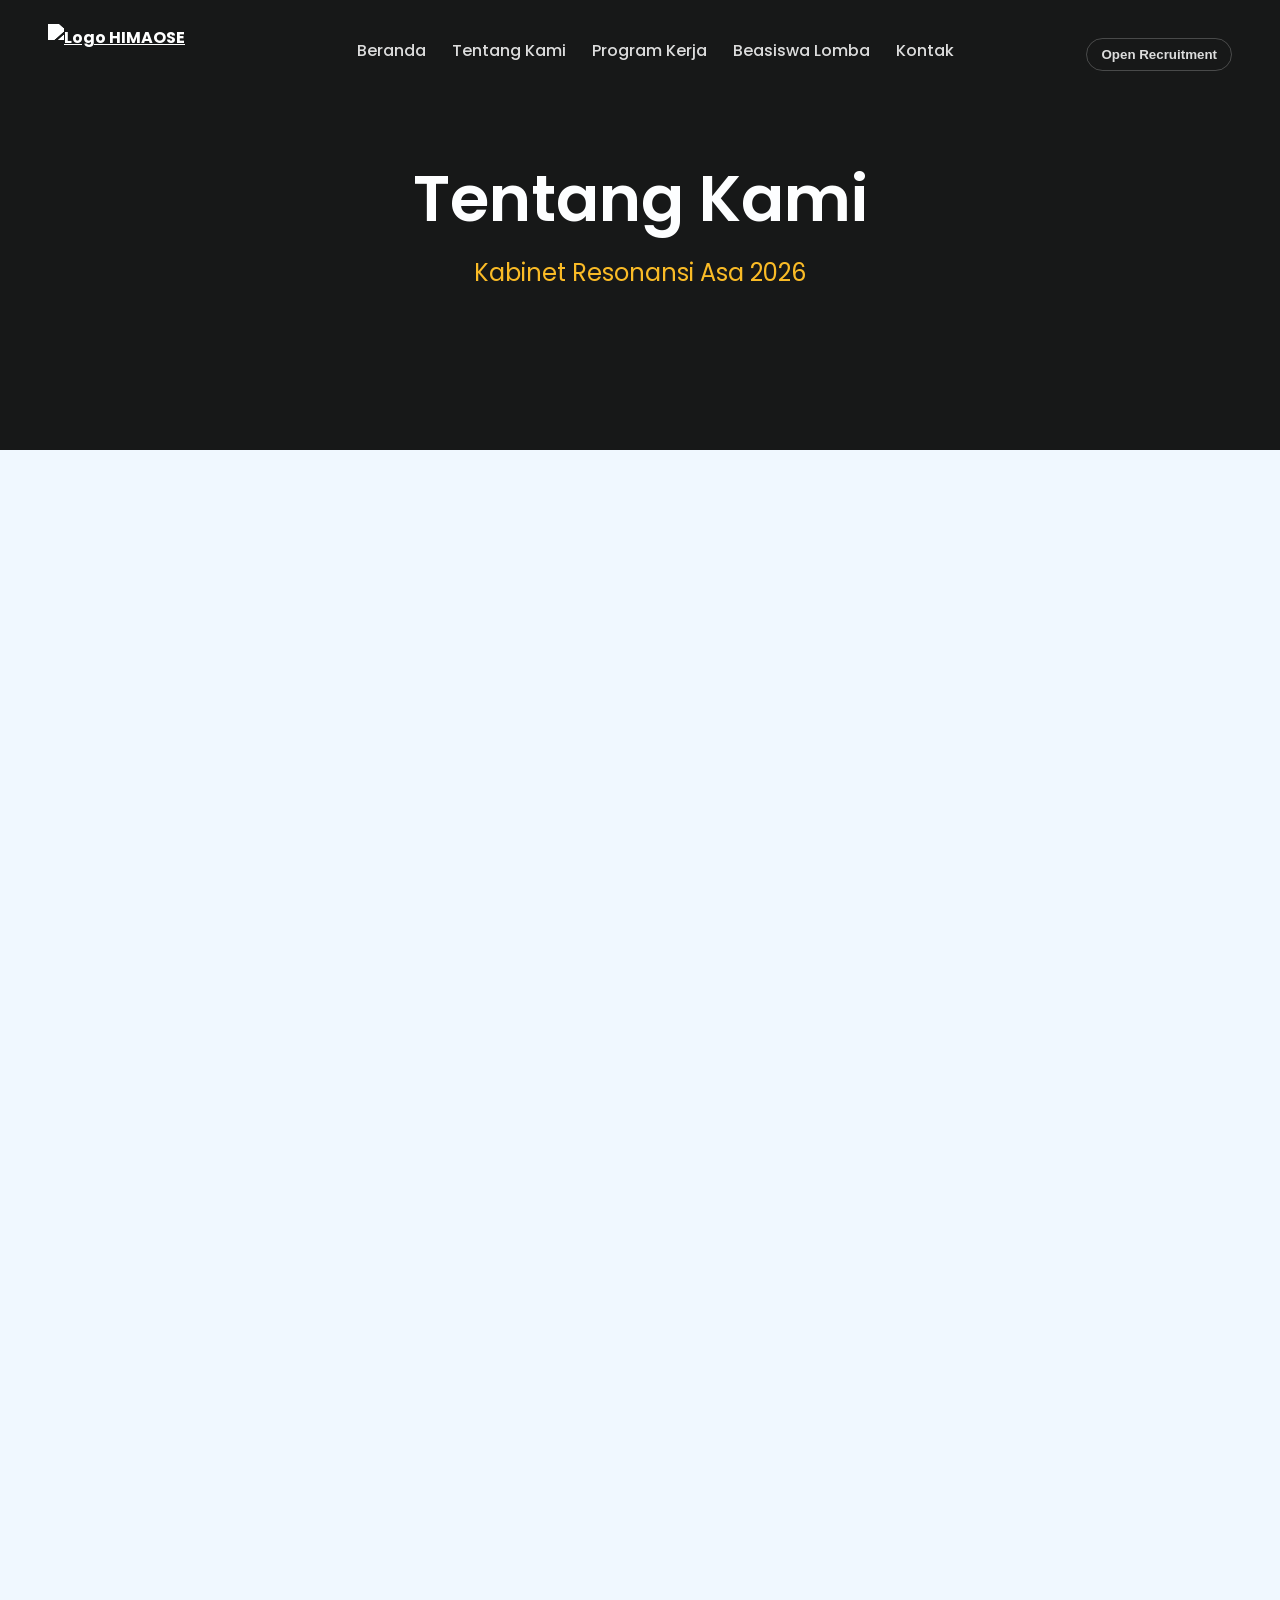
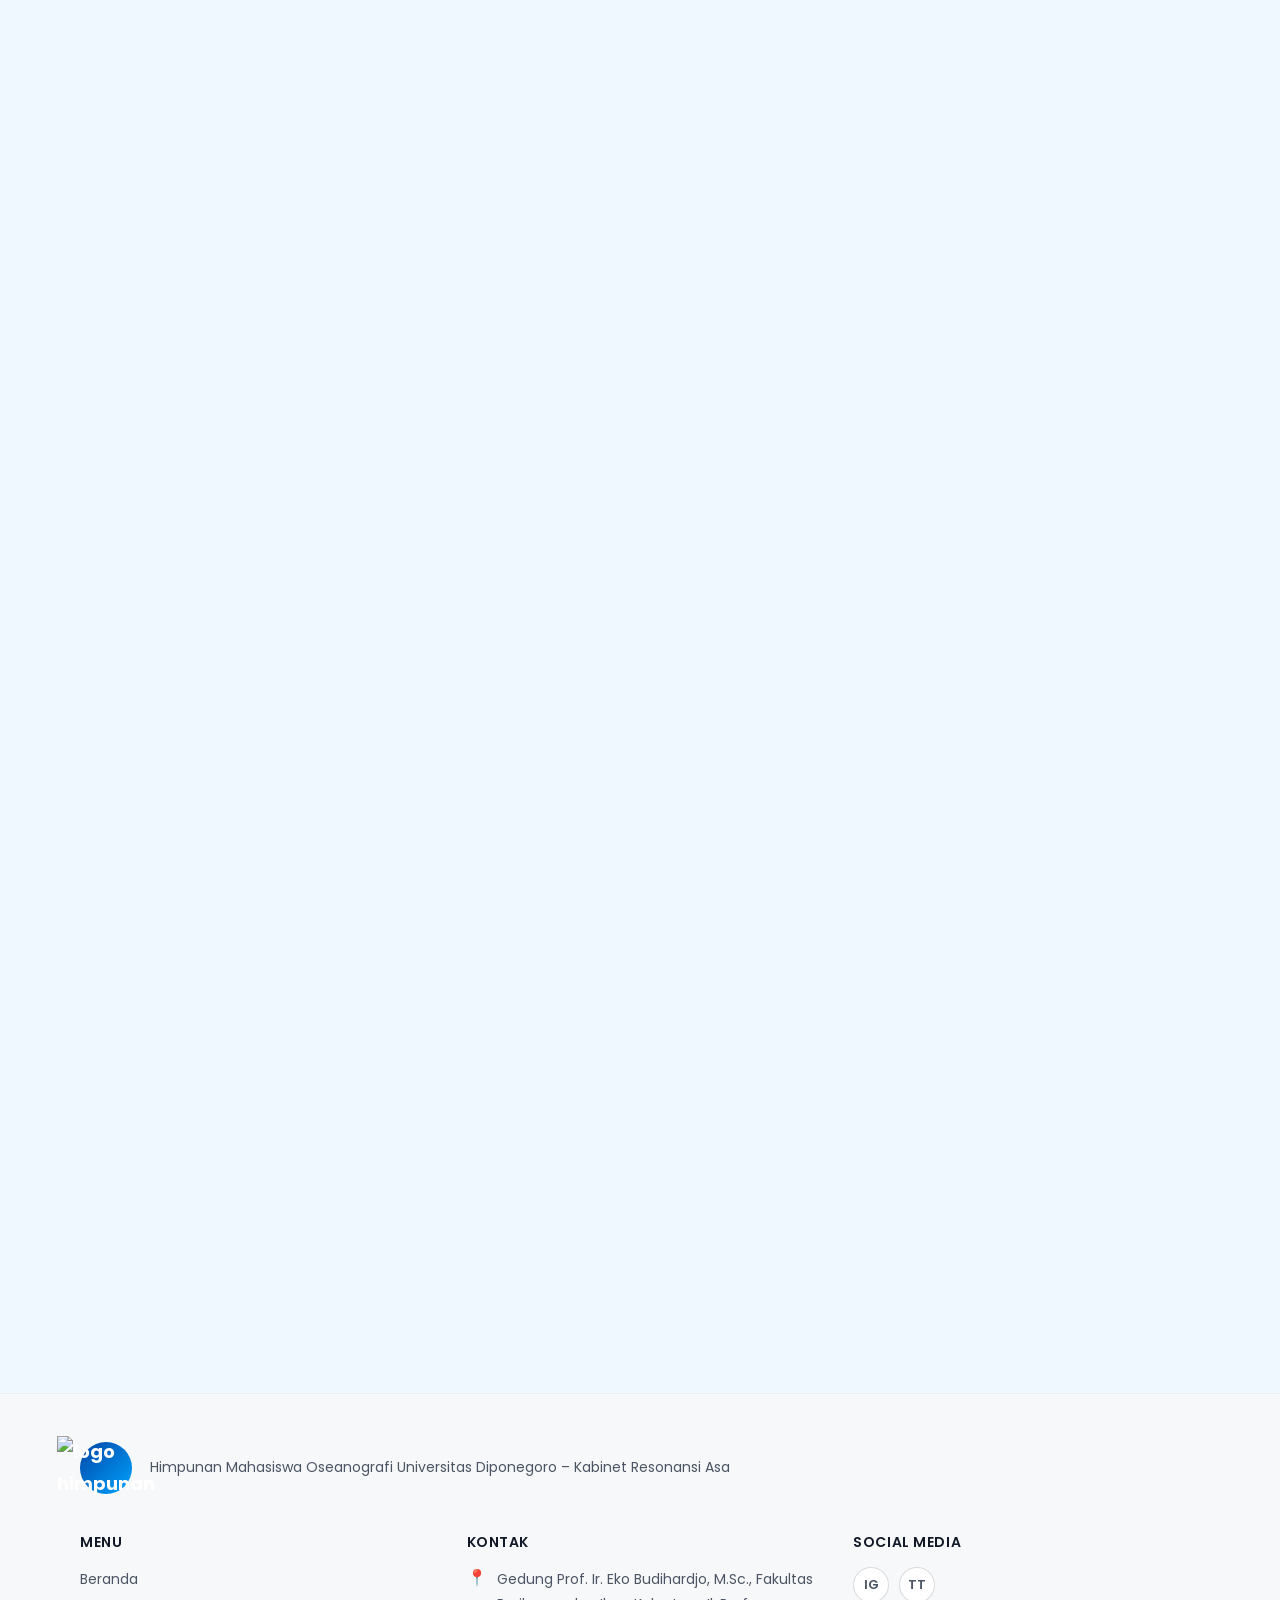
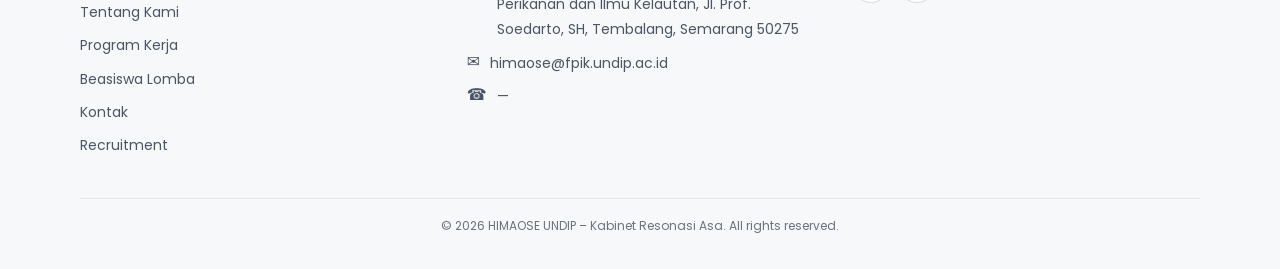
==== commit 35268a12: "harusnya beneran fix ini" ====
--- a/profil.html
+++ b/profil.html
@@ -124,56 +124,7 @@
       <!-- Ganti src dengan path gambar struktur organisasi Anda -->
       <img src="assets/images/Organogram.png" alt="Struktur Organisasi HIMAOSE" class="structure-image" />
     </div>
-    <div class="structure-cards-container">
-      <a href="KetuaWakil.html" class="structure-card">
-        <div class="card-icon"><i data-feather="award"></i></div>
-        <h3>Ketua &amp; Wakil</h3>
-      </a>
-      <a href="Sekretaris.html" class="structure-card">
-        <div class="card-icon"><i data-feather="file-text"></i></div>
-        <h3>Sekretaris</h3>
-      </a>
-      <a href="Bendahara.html" class="structure-card">
-        <div class="card-icon"><i data-feather="dollar-sign"></i></div>
-        <h3>Bendahara</h3>
-      </a>
-      <a href="PSDM.html" class="structure-card">
-        <div class="card-icon"><i data-feather="users"></i></div>
-        <h3>PSDM</h3>
-      </a>
-      <a href="MI.html" class="structure-card">
-        <div class="card-icon"><i data-feather="book-open"></i></div>
-        <h3>Media Informasi</h3>
-      </a>
-      <a href="Dagri.html" class="structure-card">
-        <div class="card-icon"><i data-feather="home"></i></div>
-        <h3>Dagri</h3>
-      </a>
-      <a href="Ekotif.html" class="structure-card">
-        <div class="card-icon"><i data-feather="globe"></i></div>
-        <h3>Ekotif</h3>
-      </a>
-      <a href="Humas.html" class="structure-card">
-        <div class="card-icon"><i data-feather="message-circle"></i></div>
-        <h3>Humas</h3>
-      </a>
-      <a href="Kesma.html" class="structure-card">
-        <div class="card-icon"><i data-feather="heart"></i></div>
-        <h3>Kesma</h3>
-      </a>
-      <a href="Seniora.html" class="structure-card">
-        <div class="card-icon"><i data-feather="dribbble"></i></div>
-        <h3>Seniora</h3>
-      </a>
-      <a href="Libang.html" class="structure-card">
-        <div class="card-icon"><i data-feather="search"></i></div>
-        <h3>Libang</h3>
-      </a>
-      <a href="Dimas.html" class="structure-card">
-        <div class="card-icon"><i data-feather="compass"></i></div>
-        <h3>Dimas</h3>
-      </a>
-    </div>
+    <a href="#" class="btn-selengkapnya">Selengkapnya</a>
   </section>
 
   <!-- MAKNA LOGO -->
@@ -323,7 +274,7 @@
     </div>
   </section>
 
-  
+
 
   <!-- FOOTER ROOT  -->
   <div id="footer-root"></div>
--- a/assets/css/profil.css
+++ b/assets/css/profil.css
@@ -777,6 +777,11 @@
   .section-logo-meaning h2 {
     font-size: 1.5rem;
     margin-bottom: 30px;
+    padding-bottom: 15px;
+  }
+
+  .section-logo-meaning h2::after {
+    width: 200px;
   }
 
   .card-overlay p {
@@ -935,11 +940,11 @@
   .section-logo-meaning h2 {
     font-size: 1.1rem;
     margin-bottom: 20px;
-    padding-bottom: 8px;
+    padding-bottom: 15px;
   }
 
   .section-logo-meaning h2::after {
-    width: 120px;
+    width: 200px;
   }
 
   .logo-cards-container {
@@ -1056,6 +1061,29 @@
   width: 100%;
   height: auto;
   display: block;
+}
+
+/* Button Selengkapnya */
+.btn-selengkapnya {
+  display: inline-block;
+  margin-top: 5px;
+  max-width: 800px;
+  padding: 15px 40px;
+  background: linear-gradient(135deg, var(--blue-dark), var(--blue-sky));
+  color: white;
+  text-decoration: none;
+  font-weight: 600;
+  font-size: 1rem;
+  border-radius: 30px;
+  transition: all 0.3s ease;
+  box-shadow: 0 8px 20px rgba(81, 130, 205, 0.3);
+}
+
+.btn-selengkapnya:hover {
+  background: linear-gradient(135deg, var(--gold-main), var(--gold-soft));
+  color: var(--text-dark);
+  transform: translateY(-3px);
+  box-shadow: 0 12px 30px rgba(252, 181, 15, 0.4);
 }
 
 .structure-cards-container {
@@ -1176,6 +1204,12 @@
     border-radius: 10px;
   }
 
+  /* Button Selangana responsive */
+  .btn-selengkapnya {
+    padding: 12px 30px;
+    font-size: 0.9rem;
+  }
+
   .structure-cards-container {
     gap: 10px;
   }
